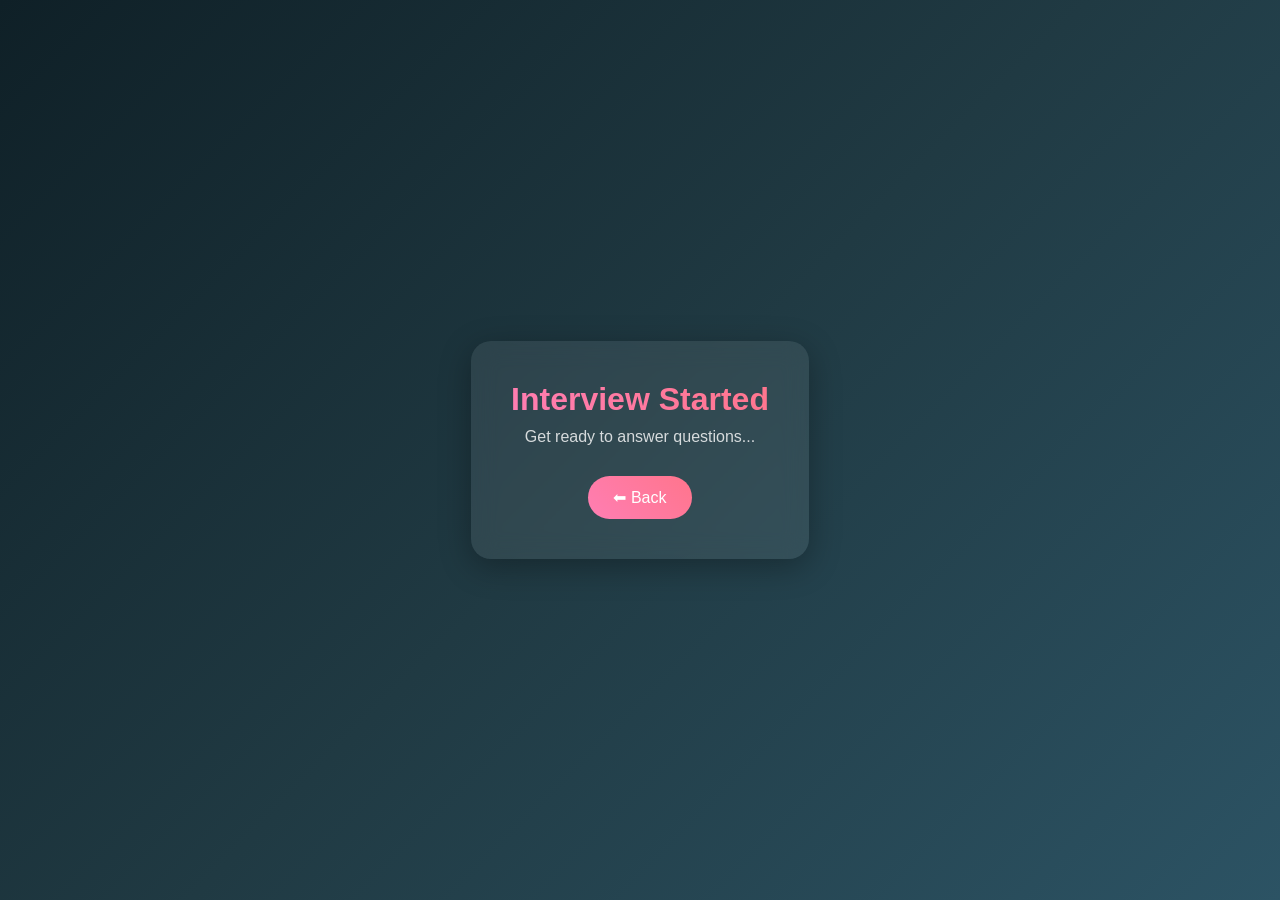
==== interview.html @ 2bd53527 "added interview page,category selection and navigation" ====
<!DOCTYPE html>
<html>
<head>
  <title>Interview</title>
  <link rel="stylesheet" href="style.css">
</head>

<body>

<div class="container">
  <h1>Interview Started</h1>
  <p>Get ready to answer questions...</p>

  <button onclick="goBack()">⬅ Back</button>
</div>

<script src="script.js"></script>
</body>
</html>
---- style.css ----
/* RESET */
* {
  margin: 0;
  padding: 0;
  box-sizing: border-box;
  font-family: 'Poppins', sans-serif;
}

/* BODY */
body {
  height: 100vh;
  background: linear-gradient(135deg, #0f2027, #203a43, #2c5364);
  display: flex;
  justify-content: center;
  align-items: center;
  color: white;
}

/* CONTAINER */
.container {
  text-align: center;
  padding: 40px;
  border-radius: 20px;
  background: rgba(255, 255, 255, 0.08);
  backdrop-filter: blur(12px);
  box-shadow: 0 8px 32px rgba(0,0,0,0.3);
  animation: fadeIn 1s ease;
}

/* HEADING */
h1 {
  font-size: 32px;
  margin-bottom: 10px;
  background: linear-gradient(45deg, #ff7eb3, #ff758c);
  background-clip: text; /* ADD THIS */
  -webkit-background-clip: text;
  -webkit-text-fill-color: transparent;
  color: #ff7eb3; /* fallback */
}

/* PARAGRAPH */
p {
  font-size: 16px;
  opacity: 0.8;
  margin-bottom: 20px;
}

/* BUTTON */
button {
  padding: 12px 25px;
  border-radius: 25px;
  border: none;
  background: linear-gradient(45deg, #ff7eb3, #ff758c);
  color: white;
  font-size: 16px;
  cursor: pointer;
  transition: 0.3s;
  margin-top: 10px;
}

button:hover {
  transform: scale(1.08);
  box-shadow: 0 0 15px #ff7eb3;
}

/* ANIMATION */
@keyframes fadeIn {
  from {
    opacity: 0;
    transform: translateY(20px);
  }
  to {
    opacity: 1;
    transform: translateY(0);
  }
}
/*dropdown*/
select{
    padding: 10px;
    border-radius: 10px;
    border: 2px solid #ff7eb3;
    outline: none;
    width: 100%;
    margin-top: 10px;
    font-size: 16px;

/*glass effect*/
    background: linear-gradient(45deg,#ff7eb3,#ff4e50);
    color: white;
    font-weight: bold;
    
 /*smooth feel*/
     transition: 0.3s;
     cursor: pointer;   
    box-shadow: 0 0 10px rgba(255,126,179,0.6)

}
select:hover{
    transform: scale(1.05);
    box-shadow: 0 0 20px #ff4e50;
}
select:focus{
    box-shadow: 0 0 10px #ff7eb3;
}
/*back button special*/
button.back{
    background: #444;
}
select option{
    background: #222;
    color: white;
}
label{
    font-size: 14px;
    opacity: 0.6;
}
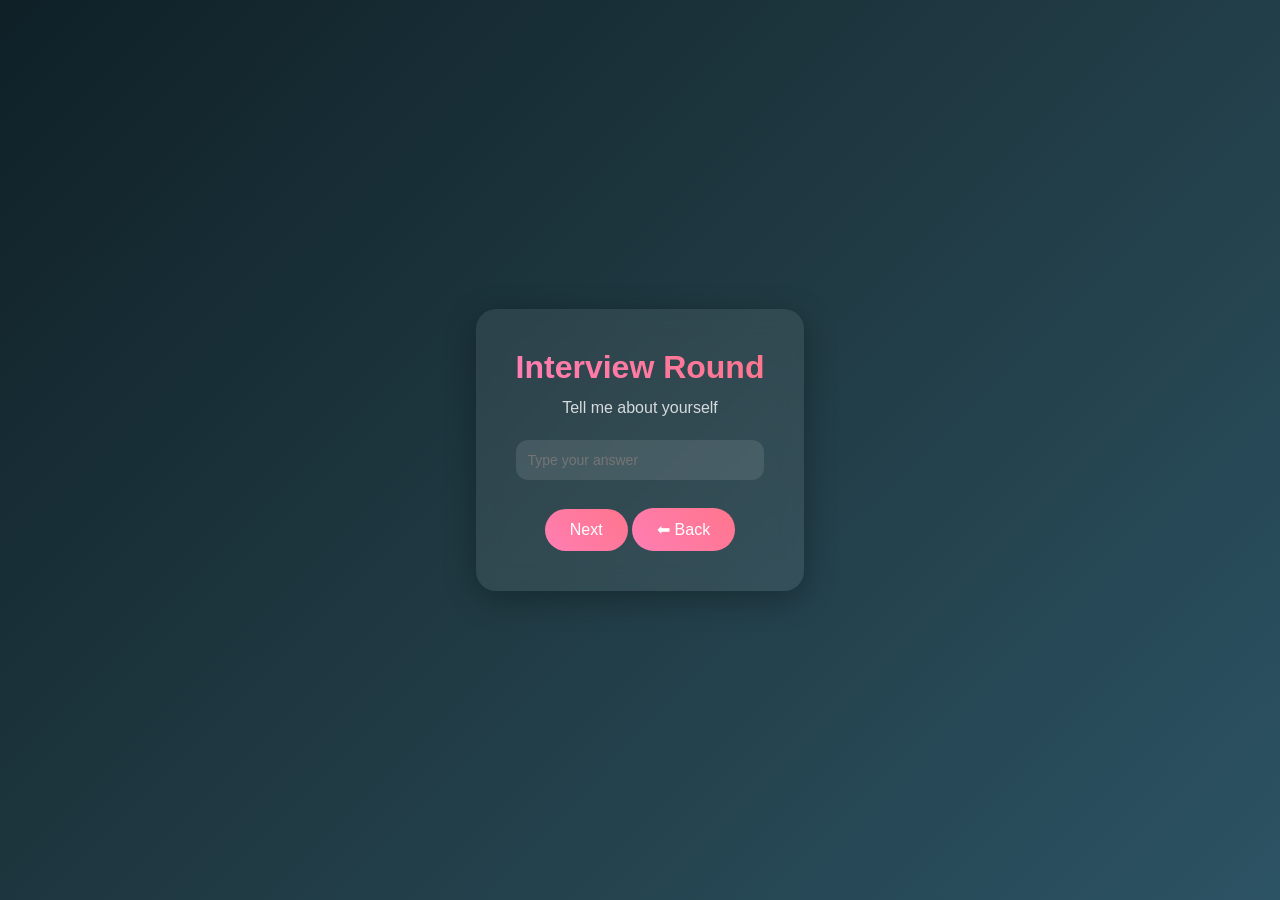
==== commit 0f68fe97: "Enhanced UI forinterview page with iput styling" ====
--- a/interview.html
+++ b/interview.html
@@ -8,10 +8,12 @@
 <body>
 
 <div class="container">
-  <h1>Interview Started</h1>
-  <p>Get ready to answer questions...</p>
-
-  <button onclick="goBack()">⬅ Back</button>
+  <h1>Interview Round</h1>
+  <p id="question">Question will appear here</p>
+  <input type="text" id="answer" placeholder="Type your answer">
+  <br><br>
+  <button onclick="nextQuestion()">Next</button>
+  <button class="Back" onclick="goBack()">⬅ Back</button>
 </div>
 
 <script src="script.js"></script>
--- a/style.css
+++ b/style.css
@@ -113,4 +113,25 @@
 label{
     font-size: 14px;
     opacity: 0.6;
+}
+/*question text*/
+#question{
+    font-size: 16px;
+    margin-bottom: 20px;
+    line-height: 1.5;
+}
+/*input box*/
+input{
+    width: 100%;
+    padding: 12px;
+    border-radius: 12px;
+    border: none;
+    outline: none;
+    font-size: 14px;
+    background: rgba(255, 255, 255, 0.1);
+    color: white;
+    transition: 0.3s;
+}
+input:focus{
+    box-shadow: 0 0 10px #ff7eb3;
 }
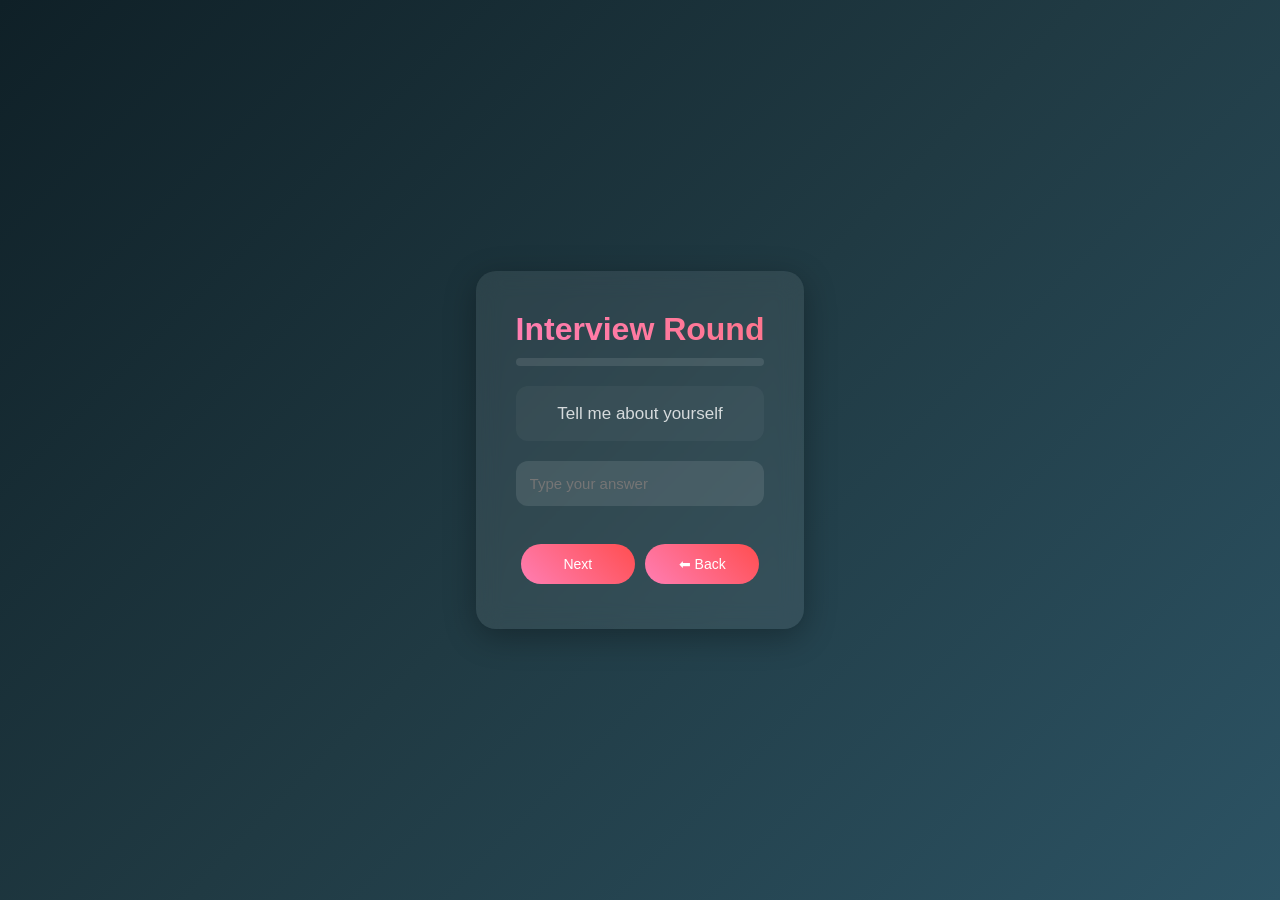
==== commit 3d9eab88: "fixed layout and added progress bar inside cotainer" ====
--- a/interview.html
+++ b/interview.html
@@ -9,11 +9,18 @@
 
 <div class="container">
   <h1>Interview Round</h1>
+  <div class="progress-container">
+    <div class="progress-bar" id="progressBar"></div>
+
+</div>
+
   <p id="question">Question will appear here</p>
   <input type="text" id="answer" placeholder="Type your answer">
   <br><br>
+  <div class="button-group">
   <button onclick="nextQuestion()">Next</button>
   <button class="Back" onclick="goBack()">⬅ Back</button>
+  </div>
 </div>
 
 <script src="script.js"></script>
--- a/style.css
+++ b/style.css
@@ -47,20 +47,29 @@
 
 /* BUTTON */
 button {
-  padding: 12px 25px;
+    flex: 1;
+    margin: 5px;
+  padding: 12px;
   border-radius: 25px;
   border: none;
-  background: linear-gradient(45deg, #ff7eb3, #ff758c);
+  background: linear-gradient(45deg, #ff7eb3, #ff4e50);
   color: white;
-  font-size: 16px;
+  font-size: 14px;
   cursor: pointer;
   transition: 0.3s;
-  margin-top: 10px;
+}
+.button-group {
+  display: flex;
+  justify-content: space-between;
+  margin-top: 15px;
 }
 
 button:hover {
-  transform: scale(1.08);
+  transform: scale(1.05);
   box-shadow: 0 0 15px #ff7eb3;
+}
+button.back{
+    background: #444;
 }
 
 /* ANIMATION */
@@ -116,22 +125,47 @@
 }
 /*question text*/
 #question{
-    font-size: 16px;
+    font-size: 17px;
     margin-bottom: 20px;
+    padding: 15px;
+    line-height: 1.5;
+    background: rgba(255, 255, 255, 0.05);
+    border-radius: 12px;
     line-height: 1.5;
 }
 /*input box*/
 input{
     width: 100%;
-    padding: 12px;
+    padding: 14px;
     border-radius: 12px;
     border: none;
     outline: none;
-    font-size: 14px;
+    font-size: 15px;
     background: rgba(255, 255, 255, 0.1);
     color: white;
     transition: 0.3s;
 }
 input:focus{
-    box-shadow: 0 0 10px #ff7eb3;
+    box-shadow: 0 0 12px #ff7eb3;
+}
+.progress-container {
+  width: 100%;
+  height: 8px;
+  background: rgba(255,255,255,0.1);
+  border-radius: 10px;
+  margin-bottom: 20px;
+  overflow: hidden;
+}
+
+.progress-bar {
+  height: 100%;
+  width: 0%;
+  background: linear-gradient(45deg, #ff7eb3, #ff4e50);
+  transition: width 0.4s ease;
+}
+#scoreText {
+  font-size: 22px;
+  font-weight: bold;
+  margin: 20px 0;
+  color: #ff7eb3;
 }
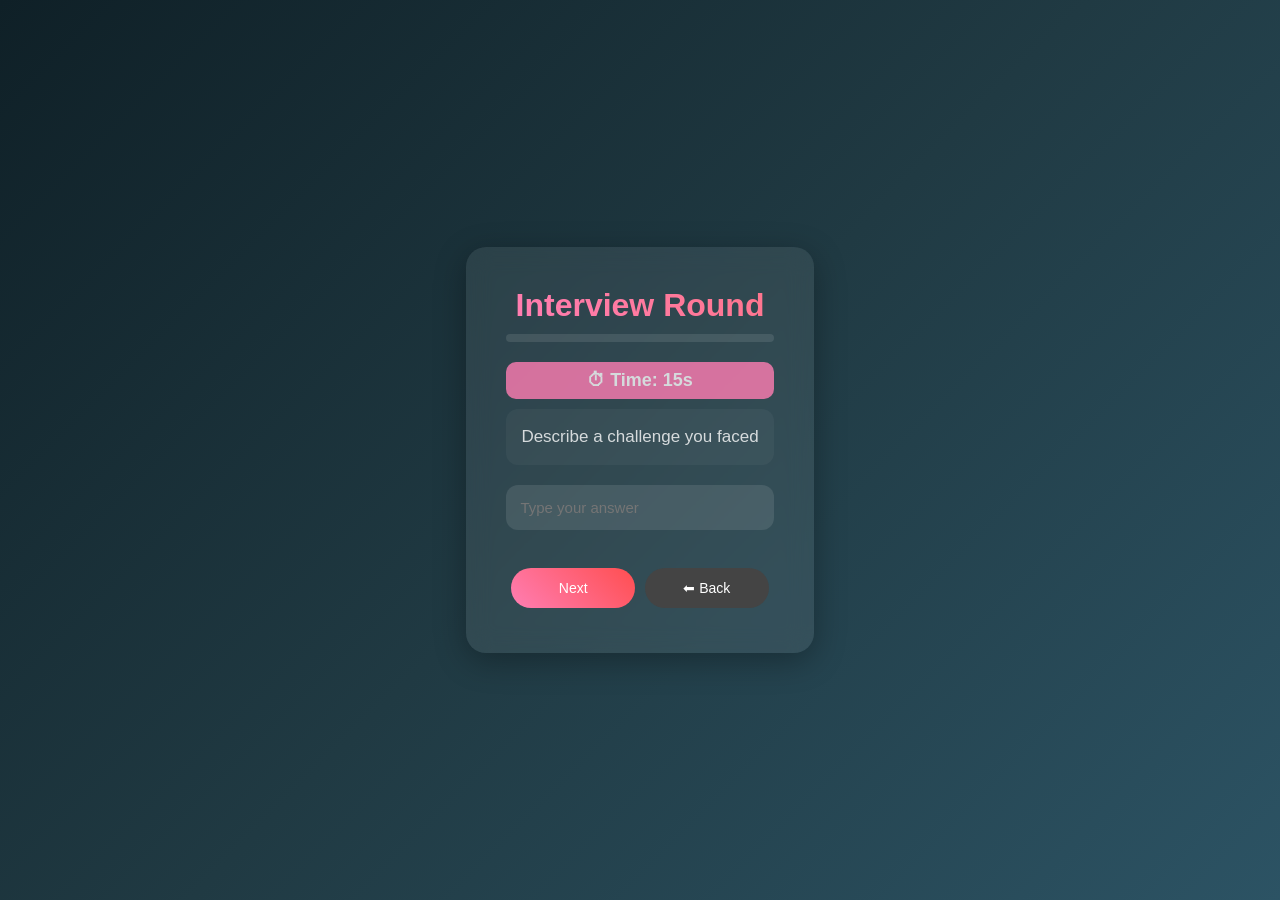
==== commit 7fbab862: "fixed per-question timer reset and navigation bug" ====
--- a/interview.html
+++ b/interview.html
@@ -9,17 +9,27 @@
 
 <div class="container">
   <h1>Interview Round</h1>
+  <!--progress bar-->
+
   <div class="progress-container">
+   
     <div class="progress-bar" id="progressBar"></div>
+    
+</div>
+ <p id="timer">Time: 15s</p>
+    
+    <!--question -->
+  <p id="question">Question will appear here</p>
 
-</div>
-
-  <p id="question">Question will appear here</p>
+   <!--input-->
   <input type="text" id="answer" placeholder="Type your answer">
+  <!--bubble-->
+  <div id="bubble"></div>
   <br><br>
+  <!--buttons-->
   <div class="button-group">
   <button onclick="nextQuestion()">Next</button>
-  <button class="Back" onclick="goBack()">⬅ Back</button>
+  <button class="back" onclick="goBack()">⬅ Back</button>
   </div>
 </div>
 
--- a/style.css
+++ b/style.css
@@ -168,4 +168,38 @@
   font-weight: bold;
   margin: 20px 0;
   color: #ff7eb3;
+}
+/* BUBBLE BASE */
+#bubble {
+  position: fixed;
+  top: 20px;
+  right: 20px;
+
+  padding: 10px 20px;
+  border-radius: 20px;
+
+  color: white;
+  font-size: 14px;
+  font-weight: bold;
+
+  display: none;
+}
+
+
+/* SUCCESS */
+#bubble.correct {
+      background: green;
+}
+
+/* ERROR */
+#bubble.wrong {
+  background: red;
+}
+#timer{
+    font-size: 18px;
+    font-weight: bold;
+    margin: 10px 0;
+    background: #ff7eb3;
+    padding: 8px;
+    border-radius: 10px;
 }
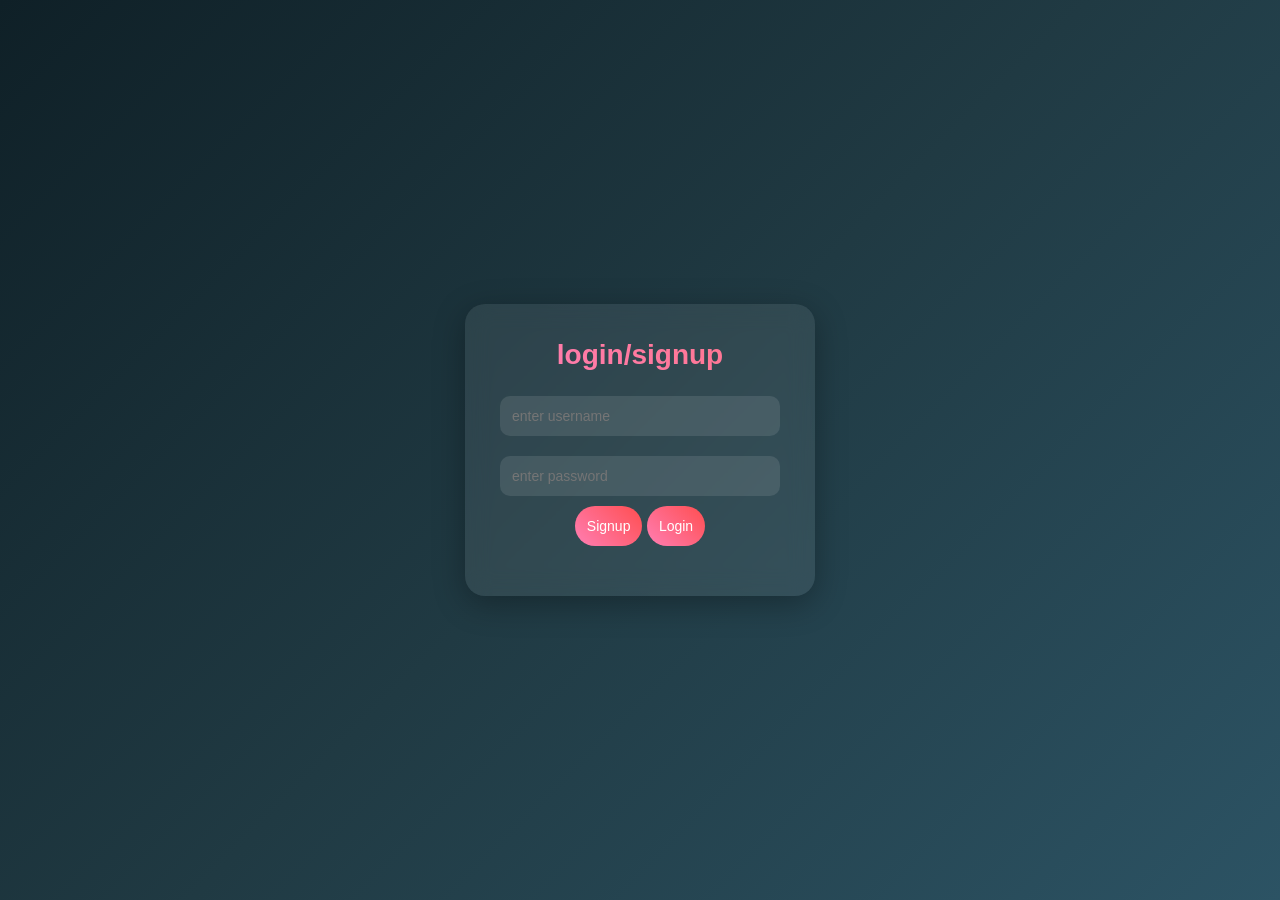
==== commit 691f25d8: "Built full interview system with login/signup, question handling, per-question timer, progress bar, " ====
--- a/interview.html
+++ b/interview.html
@@ -6,6 +6,11 @@
 </head>
 
 <body>
+    <script>
+        if(localStorage.getItem("isLoggedIn")!=="true"){
+            window.location.href="auth.html";
+        }
+    </script>
 
 <div class="container">
   <h1>Interview Round</h1>
@@ -29,7 +34,9 @@
   <!--buttons-->
   <div class="button-group">
   <button onclick="nextQuestion()">Next</button>
-  <button class="back" onclick="goBack()">⬅ Back</button>
+  <button onclick="goBack()">Back</button>
+
+  <button onclick="logout()">Logout</button>
   </div>
 </div>
 
--- a/style.css
+++ b/style.css
@@ -18,39 +18,55 @@
 
 /* CONTAINER */
 .container {
+    width: 350px;
   text-align: center;
-  padding: 40px;
+  padding: 35px;
   border-radius: 20px;
   background: rgba(255, 255, 255, 0.08);
   backdrop-filter: blur(12px);
   box-shadow: 0 8px 32px rgba(0,0,0,0.3);
-  animation: fadeIn 1s ease;
+  animation: fadeIn 0.8s ease;
 }
 
 /* HEADING */
 h1 {
-  font-size: 32px;
-  margin-bottom: 10px;
+  font-size: 28px;
+  margin-bottom: 15px;
   background: linear-gradient(45deg, #ff7eb3, #ff758c);
-  background-clip: text; /* ADD THIS */
   -webkit-background-clip: text;
   -webkit-text-fill-color: transparent;
-  color: #ff7eb3; /* fallback */
+  color: #ff7eb3;
 }
 
 /* PARAGRAPH */
 p {
-  font-size: 16px;
+  font-size: 14px;
   opacity: 0.8;
-  margin-bottom: 20px;
+  margin-bottom: 15px;
+}
+/*input box*/
+input{
+    width: 100%;
+    padding: 12px;
+    margin: 10px 0;
+    border-radius: 10px;
+    border: none;
+    outline: none;
+    font-size: 14px;
+    background: rgba(255, 255, 255, 0.1);
+    color: white;
+    transition: 0.3s;
+}
+input:focus{
+    box-shadow: 0 0 10px #ff7eb3;
 }
 
 /* BUTTON */
 button {
-    flex: 1;
-    margin: 5px;
+    
+    
   padding: 12px;
-  border-radius: 25px;
+  border-radius: 20px;
   border: none;
   background: linear-gradient(45deg, #ff7eb3, #ff4e50);
   color: white;
@@ -60,19 +76,180 @@
 }
 .button-group {
   display: flex;
-  justify-content: space-between;
+  gap: 10px;
   margin-top: 15px;
 }
 
+
+
+.button-group button {
+
+  flex: 1;
+
+}
+
+/* BACK BUTTON */
+
+button.back {
+
+  background: #444;
+
+}
+
+/* AUTH PAGE SPECIAL */
+
+body.auth-page .button-group {
+
+  display: block;
+
+}
+
+body.auth-page button {
+
+  width: 100%;
+
+  margin: 8px 0;
+
+}
+
+body.auth-page button:first-of-type {
+
+  background: linear-gradient(45deg, #00c853, #69f0ae);
+
+}
+
+body.auth-page button:last-of-type {
+
+  background: linear-gradient(45deg, #2979ff, #82b1ff);
+
+}
+
+/* HOVER */
+
 button:hover {
+
   transform: scale(1.05);
-  box-shadow: 0 0 15px #ff7eb3;
-}
+  box-shadow: 0 0 12px #ff7eb3;
+}
+#question{
+    font-size: 16px;
+    margin: 15px 0;
+    padding: 15px;
+    
+    background: rgba(255, 255, 255, 0.05);
+    border-radius: 15px;
+    
+}
+#timer{
+    font-size: 16px;
+    font-weight: bold;
+    margin: 10px 0;
+    background: #ff7eb3;
+    padding: 6px;
+    border-radius: 8px;
+}
+.progress-container {
+  width: 100%;
+  height: 8px;
+  background: rgba(255,255,255,0.1);
+  border-radius: 10px;
+  margin-bottom: 20px;
+  overflow: hidden;
+}
+
+.progress-bar {
+  height: 100%;
+  width: 0%;
+  background: linear-gradient(45deg, #ff7eb3, #ff4e50);
+  transition: width 0.4s ease;
+}
+
+/*dropdown*/
+select{
+    padding: 12px;
+    border-radius: 10px;
+    border: 2px solid #ff7eb3;
+    outline: none;
+    border: none;
+    width: 100%;
+    margin-top: 10px;
+    font-size: 14px;
+    margin: 10px 0;
+
+/*glass effect*/
+    background: linear-gradient(45deg,#ff7eb3,#ff4e50);
+    color: white;
+    font-weight: bold;
+    
+ /*smooth feel*/
+     transition: 0.3s;
+     cursor: pointer;   
+    box-shadow: 0 0 10px rgba(255,126,179,0.6)
+
+}
+select:hover{
+    transform: scale(1.03);
+    
+}
+select option{
+    background: #222;
+    color: white;
+}
+/*back button special*/
 button.back{
     background: #444;
 }
-
-/* ANIMATION */
+select option{
+    background: #222;
+    color: white;
+}
+label{
+    font-size: 14px;
+    opacity: 0.6;
+}
+/*question text*/
+
+
+#scoreText {
+  font-size: 22px;
+  font-weight: bold;
+  margin: 20px 0;
+  color: #ff7eb3;
+}
+/* BUBBLE BASE */
+#bubble {
+  position: fixed;
+  top: 20px;
+  right: 20px;
+
+  padding: 10px 20px;
+  border-radius: 20px;
+
+  color: white;
+  font-size: 14px;
+  font-weight: bold;
+
+  display: none;
+}
+
+
+/* SUCCESS */
+#bubble.correct {
+      background: green;
+}
+
+/* ERROR */
+#bubble.wrong {
+  background: red;
+}
+#timer{
+    font-size: 18px;
+    font-weight: bold;
+    margin: 10px 0;
+    background: #ff7eb3;
+    padding: 8px;
+    border-radius: 10px;
+}/* ANIMATION */
 @keyframes fadeIn {
   from {
     opacity: 0;
@@ -82,124 +259,4 @@
     opacity: 1;
     transform: translateY(0);
   }
-}
-/*dropdown*/
-select{
-    padding: 10px;
-    border-radius: 10px;
-    border: 2px solid #ff7eb3;
-    outline: none;
-    width: 100%;
-    margin-top: 10px;
-    font-size: 16px;
-
-/*glass effect*/
-    background: linear-gradient(45deg,#ff7eb3,#ff4e50);
-    color: white;
-    font-weight: bold;
-    
- /*smooth feel*/
-     transition: 0.3s;
-     cursor: pointer;   
-    box-shadow: 0 0 10px rgba(255,126,179,0.6)
-
-}
-select:hover{
-    transform: scale(1.05);
-    box-shadow: 0 0 20px #ff4e50;
-}
-select:focus{
-    box-shadow: 0 0 10px #ff7eb3;
-}
-/*back button special*/
-button.back{
-    background: #444;
-}
-select option{
-    background: #222;
-    color: white;
-}
-label{
-    font-size: 14px;
-    opacity: 0.6;
-}
-/*question text*/
-#question{
-    font-size: 17px;
-    margin-bottom: 20px;
-    padding: 15px;
-    line-height: 1.5;
-    background: rgba(255, 255, 255, 0.05);
-    border-radius: 12px;
-    line-height: 1.5;
-}
-/*input box*/
-input{
-    width: 100%;
-    padding: 14px;
-    border-radius: 12px;
-    border: none;
-    outline: none;
-    font-size: 15px;
-    background: rgba(255, 255, 255, 0.1);
-    color: white;
-    transition: 0.3s;
-}
-input:focus{
-    box-shadow: 0 0 12px #ff7eb3;
-}
-.progress-container {
-  width: 100%;
-  height: 8px;
-  background: rgba(255,255,255,0.1);
-  border-radius: 10px;
-  margin-bottom: 20px;
-  overflow: hidden;
-}
-
-.progress-bar {
-  height: 100%;
-  width: 0%;
-  background: linear-gradient(45deg, #ff7eb3, #ff4e50);
-  transition: width 0.4s ease;
-}
-#scoreText {
-  font-size: 22px;
-  font-weight: bold;
-  margin: 20px 0;
-  color: #ff7eb3;
-}
-/* BUBBLE BASE */
-#bubble {
-  position: fixed;
-  top: 20px;
-  right: 20px;
-
-  padding: 10px 20px;
-  border-radius: 20px;
-
-  color: white;
-  font-size: 14px;
-  font-weight: bold;
-
-  display: none;
-}
-
-
-/* SUCCESS */
-#bubble.correct {
-      background: green;
-}
-
-/* ERROR */
-#bubble.wrong {
-  background: red;
-}
-#timer{
-    font-size: 18px;
-    font-weight: bold;
-    margin: 10px 0;
-    background: #ff7eb3;
-    padding: 8px;
-    border-radius: 10px;
 }
